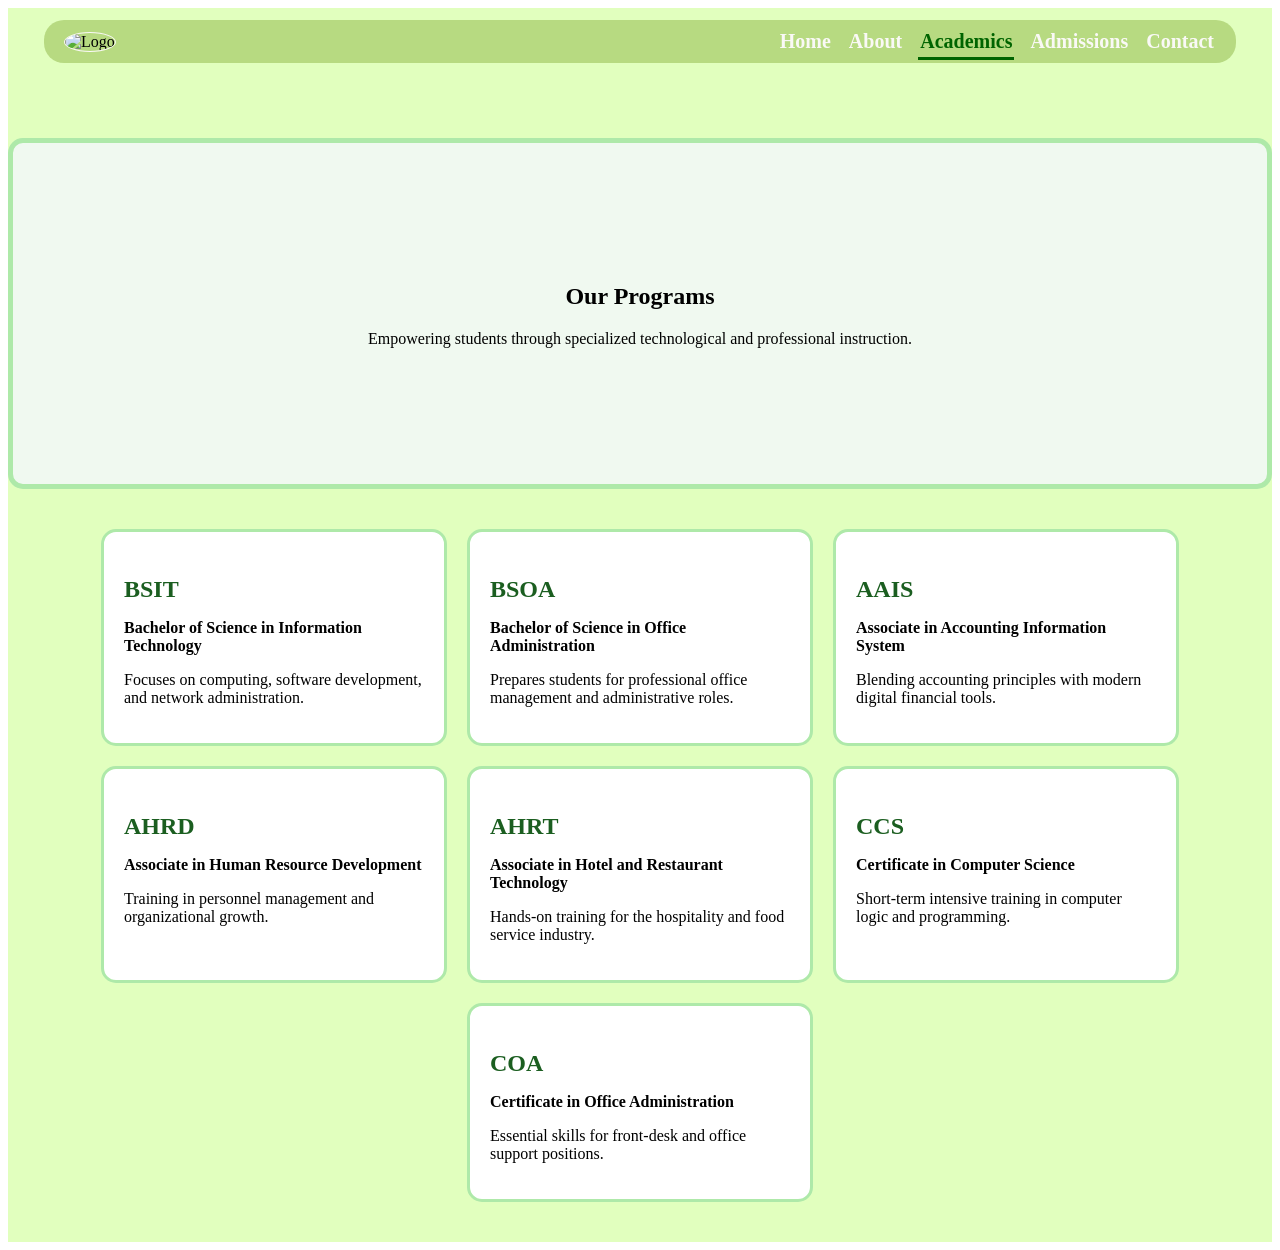
==== academics.html @ 0bc387ac "Add files via upload" ====
<!-- Adrian Pagsuyuin -->
<!DOCTYPE html>
<html lang="en">
<head>
<meta charset="UTF-8">
<meta name="viewport" content="width=device-width, initial-scale=1.0">
<title>PTC-Academics</title>
<link rel="stylesheet" href="style.css">
</head>
<body>

<section class="header">
<div class="school-logo">
<img src="https://scontent.fmnl2-2.fna.fbcdn.net/v/t39.30808-6/306916537_512328804233297_3013399665990179218_n.jpg?_nc_cat=102&ccb=1-7&_nc_sid=1d70fc&_nc_eui2=AeEzmL2a8cEPhUK1braC86FtFcLWTJ1KRk0VwtZMnUpGTdZW83XKH6BbXOu-HHsPfSUDbNbQalJ-toxLHzvP-Orh&_nc_ohc=lU130Mn0MOkQ7kNvwG-vQ0H&_nc_oc=Adp7LWu0OSKxv_kpSSumIMdDVj3tezJjQWMgi4KYzwKPD1G7VIF_cGw4bNencUlHg3o&_nc_zt=23&_nc_ht=scontent.fmnl2-2.fna&_nc_gid=PBnMy-f7zJdEsA1l-8batA&_nc_ss=7a3a8&oh=00_Afzi5f7L8Du5UiKbzAapELvItW0MlWK0QxG6dEl4xGp2jQ&oe=69D009F7" alt="Logo"> 
</div>
<nav class="nav-links">
<a href=index.html>Home</a>
<a href=about-us.html>About</a>
<a href="academics.html" class="active">Academics</a>
<a href=admissions.html>Admissions</a>
<a href=contact.html>Contact</a>
</nav>
</section>
<div class="page-content">

<section class="academics-header">
<h1>Our Programs</h1>
<p>Empowering students through specialized technological and professional instruction.</p>
</section>

<section class="course-container">
<div class="course-card">
<h3>BSIT</h3>
<p><strong>Bachelor of Science in Information Technology</strong></p>
<p>Focuses on computing, software development, and network administration.</p>
</div>

<div class="course-card">
<h3>BSOA</h3>
<p><strong>Bachelor of Science in Office Administration</strong></p>
<p>Prepares students for professional office management and administrative roles.</p>
</div>

<div class="course-card">
<h3>AAIS</h3>
<p><strong>Associate in Accounting Information System</strong></p>
<p>Blending accounting principles with modern digital financial tools.</p>
</div>

<div class="course-card">
<h3>AHRD</h3>
<p><strong>Associate in Human Resource Development</strong></p>
<p>Training in personnel management and organizational growth.</p>
</div>

<div class="course-card">
<h3>AHRT</h3>
<p><strong>Associate in Hotel and Restaurant Technology</strong></p>
<p>Hands-on training for the hospitality and food service industry.</p>
</div>

<div class="course-card">
<h3>CCS</h3>
<p><strong>Certificate in Computer Science</strong></p>
<p>Short-term intensive training in computer logic and programming.</p>
</div>

<div class="course-card">
<h3>COA</h3>
<p><strong>Certificate in Office Administration</strong></p>
<p>Essential skills for front-desk and office support positions.</p>
</div>
</section>
---- style.css ----
/*css applies to all pages*/

.nav-links a.active { /*highlight sa text para malaman kung nasaang page ka right now*/
color: darkgreen;         
border-bottom: 3px solid darkgreen;
padding-bottom: 5px;    
}


@keyframes slideDownFade { /*fade in effect para sa lahat ng pages sheesh*/
from{
opacity: 0;
transform: translateY(-30px); 
}
to {
opacity: 1;
transform: translateY(0); }
}

.homepage-content {
animation: slideDownFade 0.8s ease-out;
 background-color: #e1ffbe; 
}

.page-content {
animation: slideDownFade 0.8s ease-out;
padding-top: 130px; 
background-color: #e1ffbe; 
min-height: 100vh;
}


.nav-links a {
padding: 2px;
text-decoration: none;
color: #FAF9F6;
margin-left: 10px;
font-size: 20px; 
font-weight: bold;


}

/*Home page dito este index*/
.header {
justify-content: space-between;
display: flex;
align-items: center;
border: 0px solid green;
padding: 10px 20px;
width: 90%; 
max-width: 100%;
margin: 0 auto;
border-radius: 20px; 
position: absolute; 
top: 20px;         
left: 50%;        
transform: translateX(-50%);
z-index: 10;        
background-color: rgba(166, 202, 104, 0.7);

}


.banner {
background-image: linear-gradient(rgba(0, 0, 0, 0.5), rgba(0, 0, 0, 0.5)), /*black filter ng banner*/
url('https://scontent.fmnl2-2.fna.fbcdn.net/v/t1.6435-9/109603186_768685353939003_7546742910508515034_n.jpg?_nc_cat=111&ccb=1-7&_nc_sid=7b2446&_nc_eui2=AeET4jN12Bdx6Gbxk-GOPqkSrgNGfC2PzlauA0Z8LY_OVgTpeUVkoIRzyhC8mDuJMQ_Bg79e66ZzA4xW5NSw-wK1&_nc_ohc=iFyedMZkLH0Q7kNvwH2LNGy&_nc_oc=Ado1VHFuWYKT8fjc0BQTPMoUCWN-C6oBNAwzrExW5RfuOdbDxXKzhqRn2wChHgH_YAY&_nc_zt=23&_nc_ht=scontent.fmnl2-2.fna&_nc_gid=04GRbin73UmsWaiBMC5B_Q&_nc_ss=7a3a8&oh=00_AfxHg_aOB_K2LQauMERO85NPgS6AEyFsjSKVNktOqD3UmA&oe=69F14FCA');
background-size: 100%; 
background-position: 10% 30%;
height: 500px; 
text-align: center; 
padding: 100px;
position: relative; 
display: flex;
justify-content: center;
align-items: center;
overflow: hidden;
 
}


.banner h1 {
color: white;           
display: flex;
flex-direction: column;
align-items: center;    
color: white;
text-shadow: 2px 2px 10px rgba(0,0,0,0.8);
z-index: 2;

}

.small-text {
font-size: 20px;      
letter-spacing: 5px;   
margin-bottom: 10px;   
}

.large-text {
font-size: 55px;      
font-weight: bold;  
}

.school-logo img {
width: 75px;          
height: 75px;        
border-radius: 50%;   
object-fit: cover;     
border: 1px solid #FAF9F6; /
}

.ptc-grid {
padding: 20px;
max-width: 1000px;
margin: 0 auto;
display: flex;
flex-wrap: wrap;
justify-content: center;
gap: 15px;
}

.grid-item {
background-color: #aee9a9;
flex: 1;
min-width: 200px;
border-radius: 10px;
padding: 10px;
border: 1px solid #ccc;
}

.grid-item img {
width: 100%;
border-radius: 5px;
}

.tall {
background-color: #aee9a9;
color: rgb(0, 0, 0);
height: 490px;
}

.news-banner {
background-color: green;
color: white;
padding: 20px;
margin: 20px;
text-align: center;
border-radius: 10px;
}


/*About page*/
.core-statements {
display: flex;
justify-content: center;
gap: 50px;       
width: 90%;   
margin: 0 auto;   

}

.medium-box {
border: 3px solid lightgreen;
padding: 60px;
width: 45%;      
border-radius: 20px;
background-color: white;
margin-top: 3%;
}


.roles {
display: flex;
justify-content: center;
gap: 100px;        
margin-top: 30px; 
}


.small-box-1, .small-box-2, .small-box-3 {
display: flex;
flex-direction: column; 
align-items: center;   
text-align: center;
flex: 1;    
    
}

.icon-pic {
width: 110px;
height: 110px;
border: 5px solid lightgreen;
border-radius: 30%; 
margin: 0 auto 10px;
overflow: hidden; 
display: flex;
align-items: center;
justify-content: center;
background-color: white;
}

.icon-pic img {
width: 100%;
height: 100%;
object-fit: cover;
}


.history-timeline {
padding: 50px 20px;
max-width: 800px;
margin: 0 auto;
}

.timeline-container {
border-left: 4px solid darkgreen; 
padding-left: 30px;
margin-left: 20px;
}

.timeline-item {
margin-bottom: 40px;
position: relative;
}

.year {
font-weight: bold;
font-size: 24px;
color: #1B5E20;
}

.event h4 {
margin: 5px 0;
}



/*contact page simula dito*/

.contact-layout {
display: flex;
justify-content: space-around;
padding: 20px;
gap: 20px; 
}


.contact-box {
flex: 1; 
padding: 40px;
min-height: 600px;
border: 5px solid lightgreen; 
background-color: white; 
border-radius: 20px;
}


.input-field {
display: block;
width: 90%;
margin: 10px 0;
padding: 8px;
border: 1px solid #ccc;
}

.send-btn {
padding: 10px 20px;
background-color: lightgreen;
border: none;
cursor: pointer;
font-weight: bold;
}

/*buong website page*/

.services-grid {
display: flex;
flex-wrap: wrap; 
gap: 20px;
padding: 20px;
}

.service-box {
flex: 1;
min-width: 200px; 
height: 150px;
padding: 15px;
    
    
border: 5px solid lightgreen;
display: flex;
justify-content: center;
align-items: center;
text-align: center;
font-weight: bold;
}

.footer-box {
margin: 20px;
padding: 20px;
border: 5px solid lightgreen;
text-align: center;
width: auto;
}   


/*dito ang buong admissions page*/

.admission {
justify-content: center;
text-align: center;
padding: 120px;
flex-wrap: wrap;
gap: 30px;
background-color: #f0f9f0; 
border: 5px solid #aee9a9;
border-radius: 15px;
}

.register {
display: inline-block;
background-color: #2E7D32;
color: white;
padding: 15px 30px;
text-decoration: none;
border-radius: 50px;
font-weight: bold;
margin-top: 20px;
transition: 0.3s;
}


.requirements-grid {
display: flex;
justify-content: center;
gap: 30px;
padding: 40px;
flex-wrap: wrap;
}

.req-box {
background: white;
border: 5px solid #aee9a9;
border-radius: 15px;
padding: 25px;
width: 400px;
}

.how-to-enroll-box {
background: white;
border: 5px solid #aee9a9;
border-radius: 15px;
padding: 25px;
width: 400px;
}

.step {
display: flex;
align-items: center;
gap: 20px;
margin-bottom: 20px;
padding: 15px;
background: #f9fff9;
border-radius: 10px;
}

.step-num {
font-size: 24px;
font-weight: bold;
color: #aee9a9;
}



/*Dito ang para sa Academics page*/

.academics-header {
justify-content: center;
text-align: center;
padding: 120px;
flex-wrap: wrap;
gap: 30px;
background-color: #f0f9f0; 
border: 5px solid #aee9a9;
border-radius: 15px;
}

.course-container {
display: flex;
flex-wrap: wrap;
justify-content: center;
gap: 20px;
padding: 40px;
}

.course-card {
background-color: white;
border: 3px solid #aee9a9;
border-radius: 15px;
padding: 20px;
width: 300px;
transition: 0.3s;
}

.course-card h3 {
color: #1B5E20;
margin-bottom: 10px;
font-size: 24px;
}
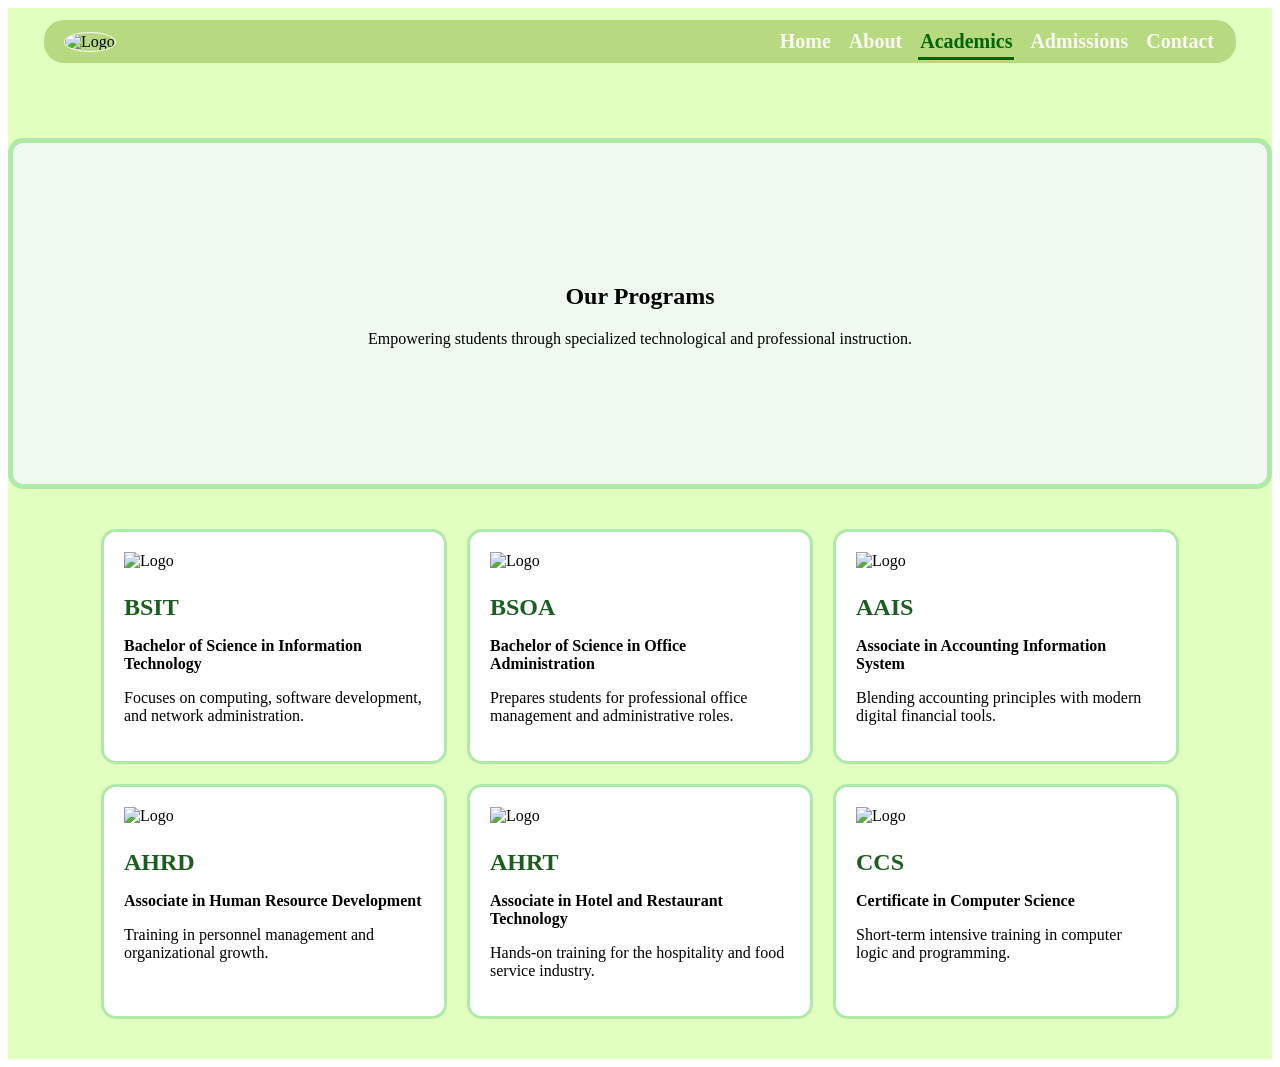
==== commit ca302c7a: "Update academics.html" ====
--- a/academics.html
+++ b/academics.html
@@ -24,50 +24,44 @@
 <div class="page-content">
 
 <section class="academics-header">
-<h1>Our Programs</h1>
-<p>Empowering students through specialized technological and professional instruction.</p>
+    <h1>Our Programs</h1>
+    <p>Empowering students through specialized technological and professional instruction.</p>
 </section>
 
 <section class="course-container">
 <div class="course-card">
+<img src="bsitlogo1.png" alt="Logo">
 <h3>BSIT</h3>
 <p><strong>Bachelor of Science in Information Technology</strong></p>
-<p>Focuses on computing, software development, and network administration.</p>
-</div>
+<p>Focuses on computing, software development, and network administration.</p></div>
 
 <div class="course-card">
+<img src="BSOA.png" alt="Logo">
 <h3>BSOA</h3>
 <p><strong>Bachelor of Science in Office Administration</strong></p>
-<p>Prepares students for professional office management and administrative roles.</p>
-</div>
+<p>Prepares students for professional office management and administrative roles.</p></div>
 
 <div class="course-card">
+<img src="AAIS, AHRD, AHRT.jpg" alt="Logo">
 <h3>AAIS</h3>
 <p><strong>Associate in Accounting Information System</strong></p>
-<p>Blending accounting principles with modern digital financial tools.</p>
-</div>
+<p>Blending accounting principles with modern digital financial tools.</p></div>
 
 <div class="course-card">
+<img src="AAIS, AHRD, AHRT.jpg" alt="Logo">
 <h3>AHRD</h3>
 <p><strong>Associate in Human Resource Development</strong></p>
 <p>Training in personnel management and organizational growth.</p>
 </div>
 
 <div class="course-card">
+<img src="AAIS, AHRD, AHRT.jpg" alt="Logo">
 <h3>AHRT</h3>
 <p><strong>Associate in Hotel and Restaurant Technology</strong></p>
-<p>Hands-on training for the hospitality and food service industry.</p>
-</div>
+<p>Hands-on training for the hospitality and food service industry.</p></div>
 
 <div class="course-card">
+<img src="CCS.png" alt="Logo">
 <h3>CCS</h3>
 <p><strong>Certificate in Computer Science</strong></p>
-<p>Short-term intensive training in computer logic and programming.</p>
-</div>
-
-<div class="course-card">
-<h3>COA</h3>
-<p><strong>Certificate in Office Administration</strong></p>
-<p>Essential skills for front-desk and office support positions.</p>
-</div>
-</section>+<p>Short-term intensive training in computer logic and programming.</p></div>
